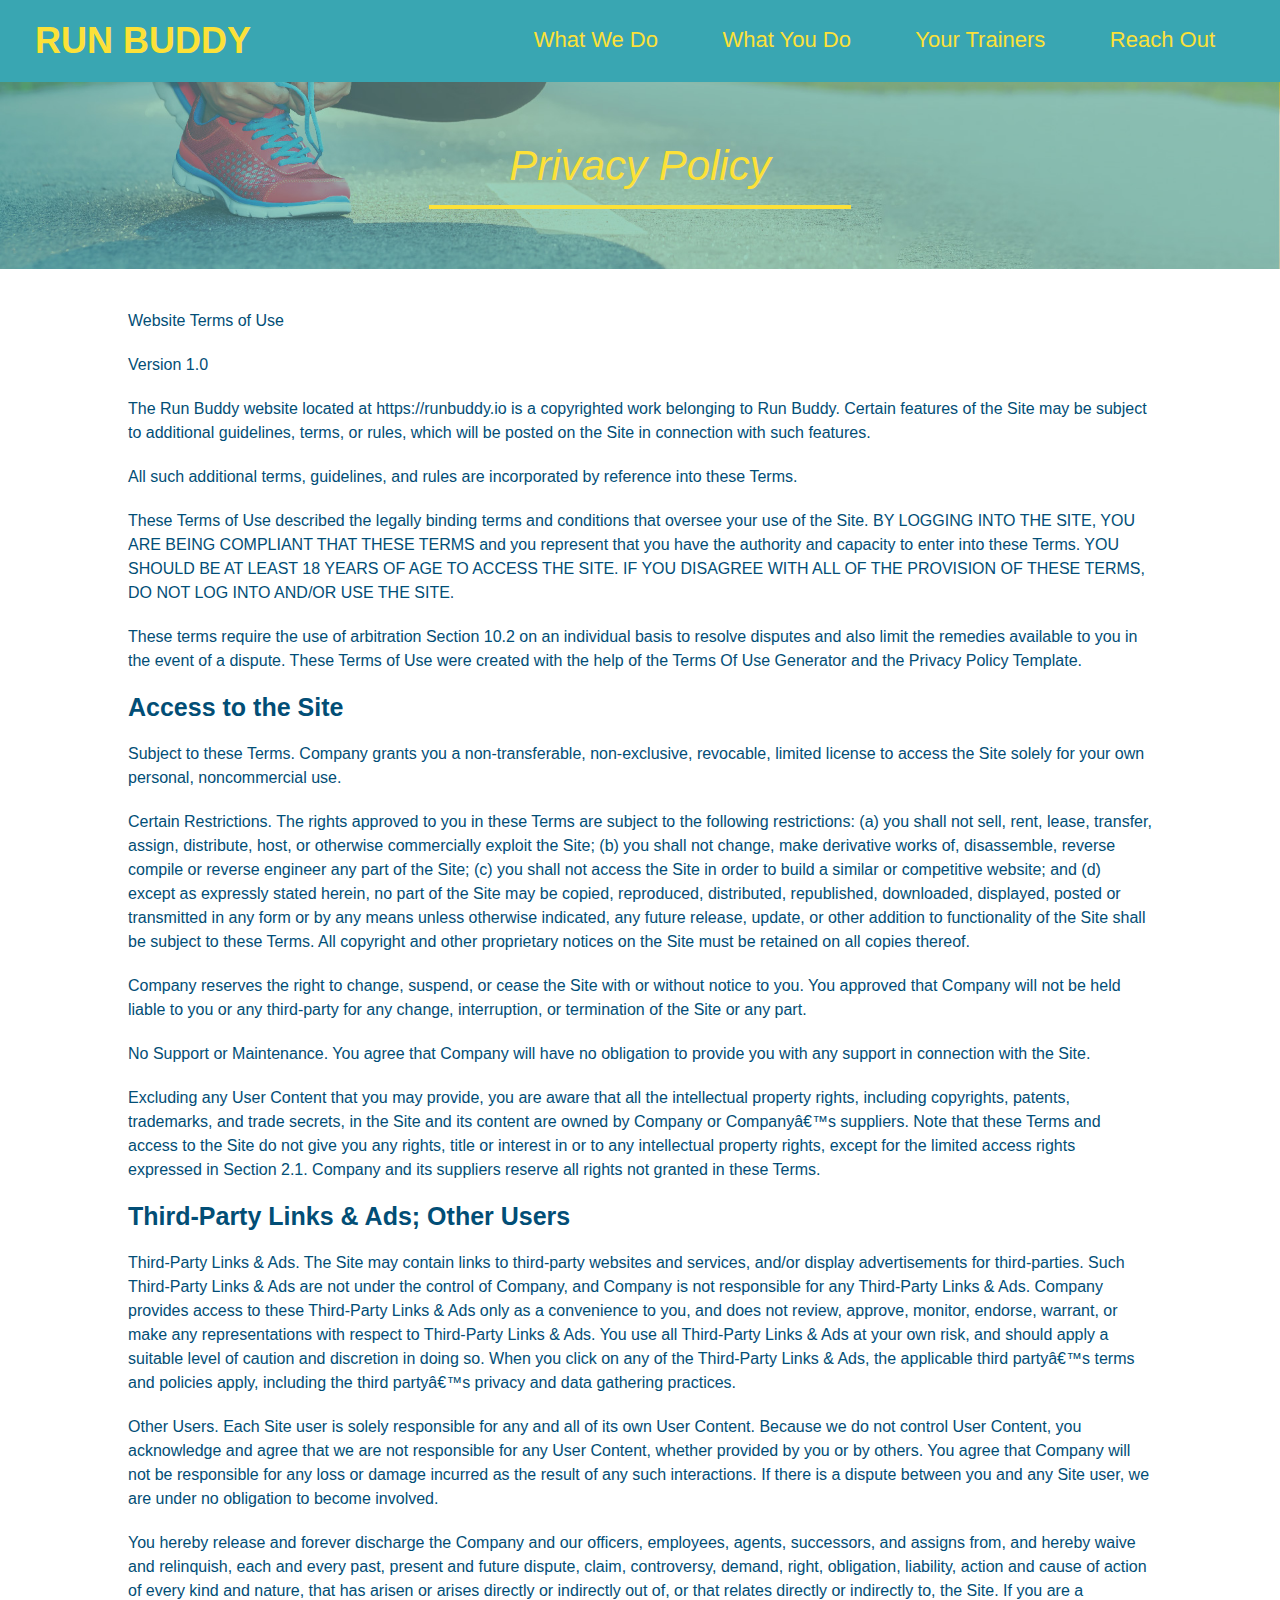
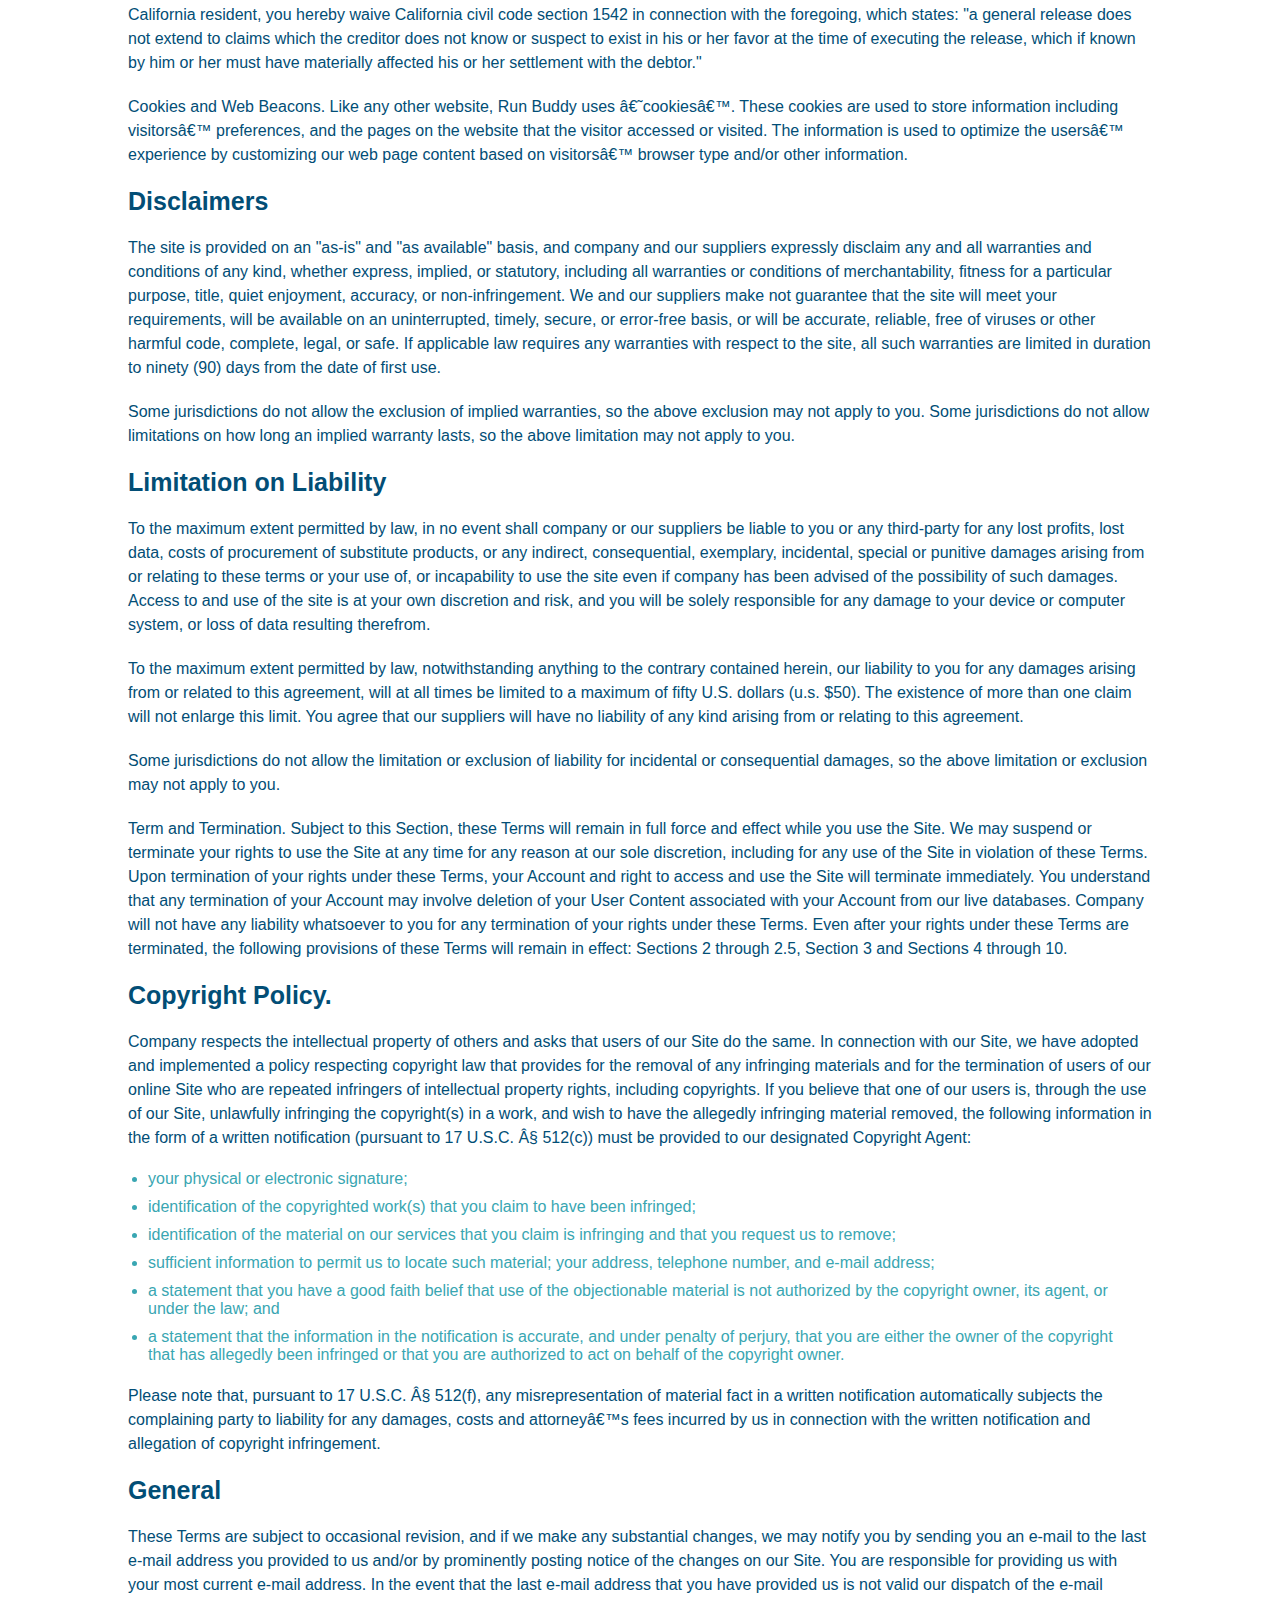
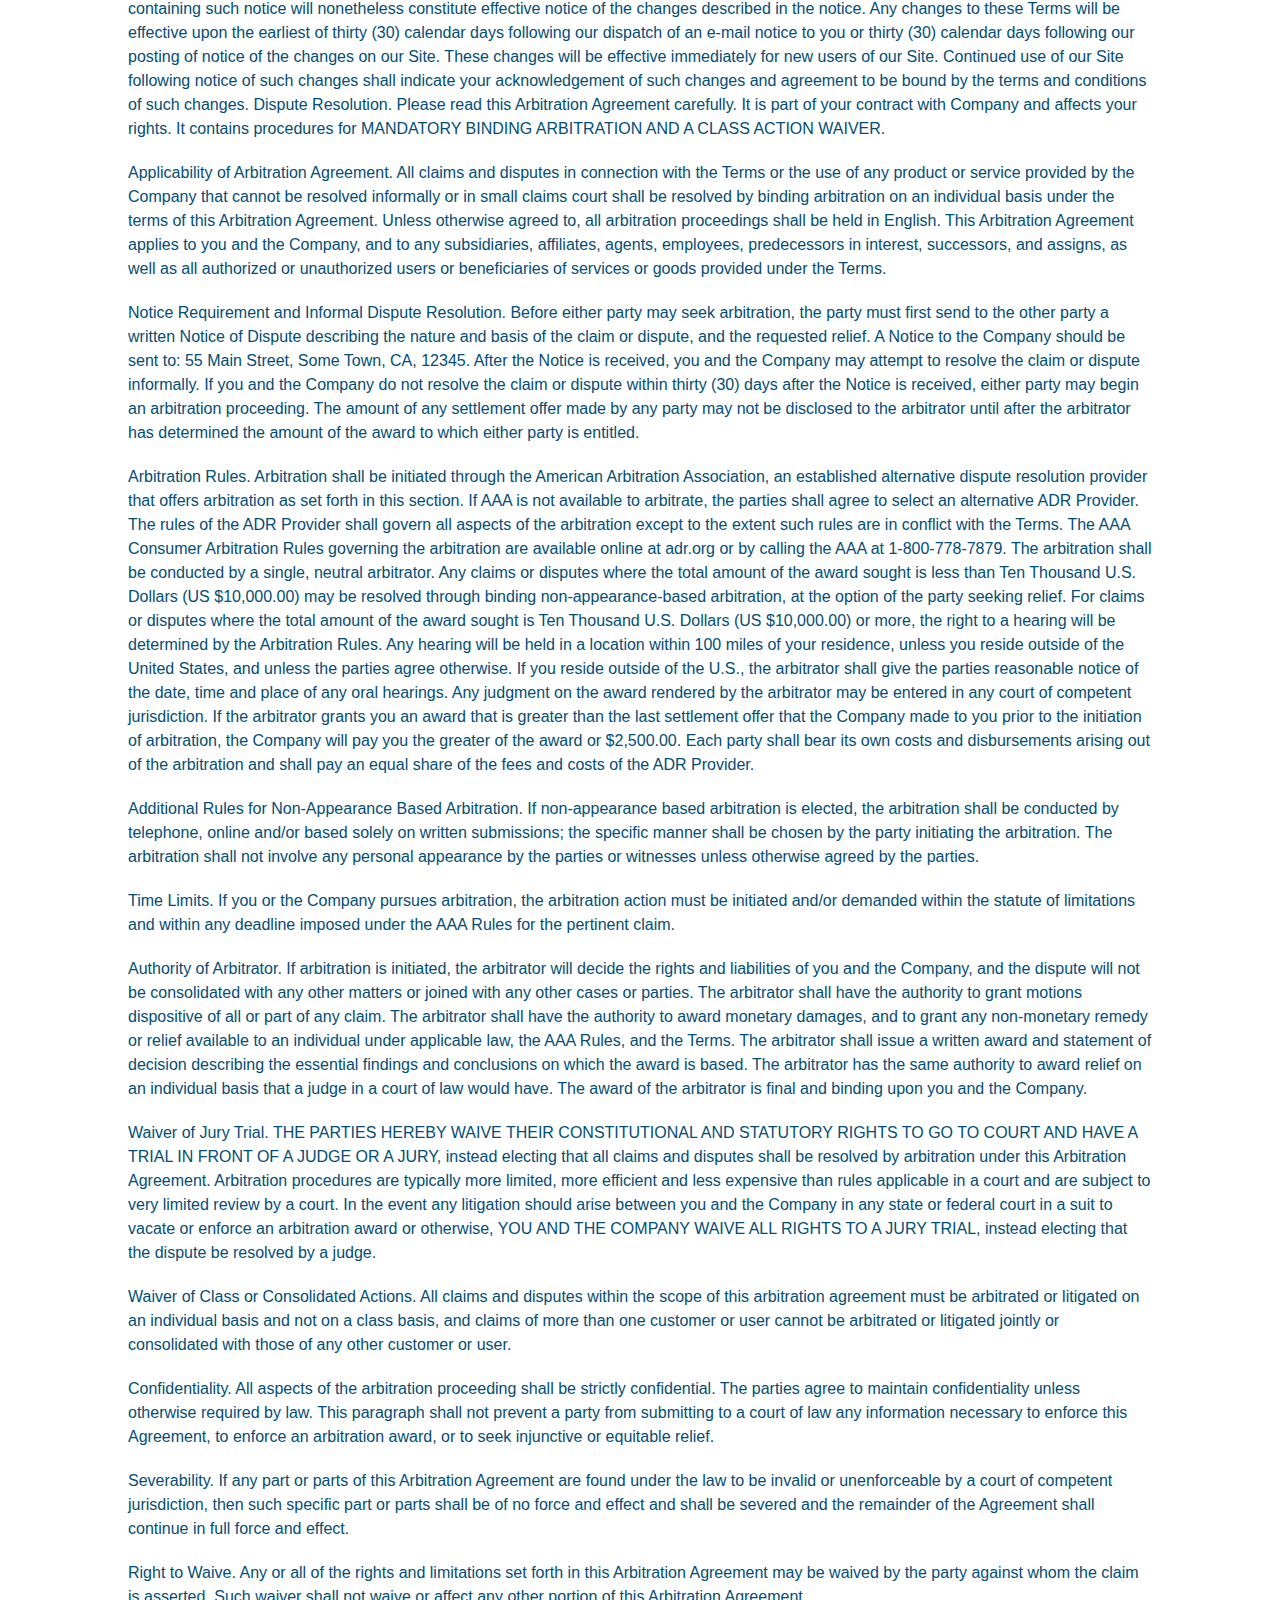
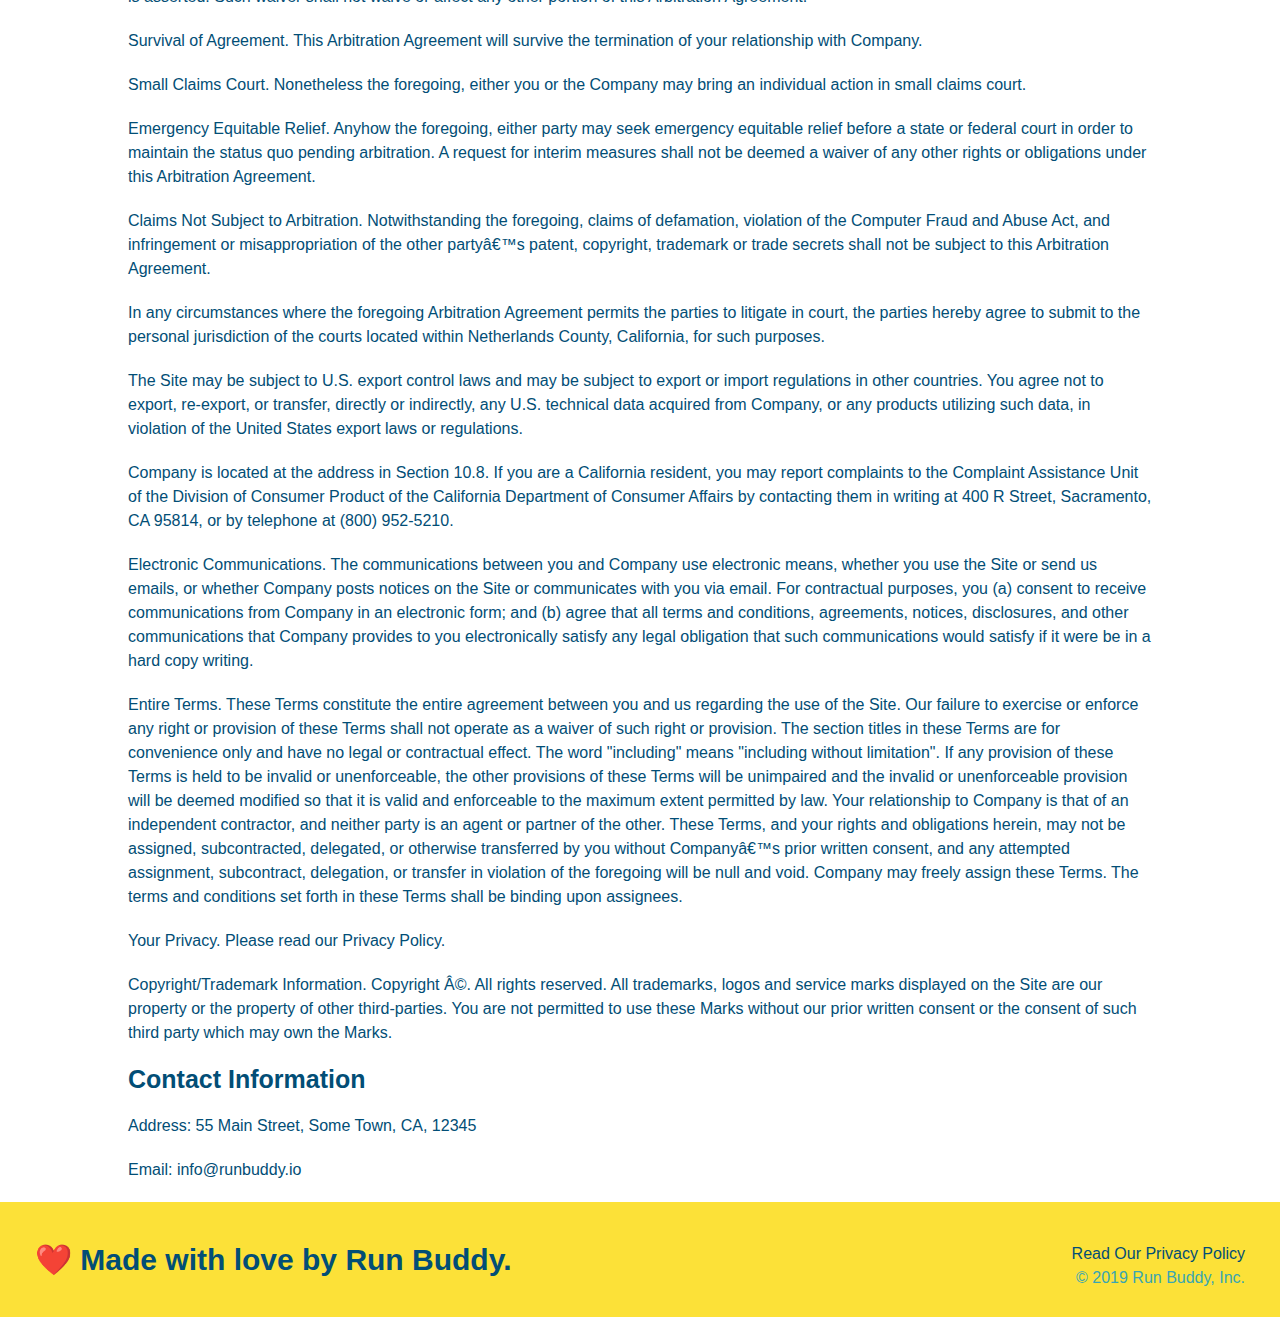
==== privacy-policy.html @ 86bf65b6 "privacy policy" ====
<!DOCTYPE html>
<html lang="en">
    <head>
        <meta charset="UTF-8" />
        <title>Privacy Policy - Run Buddy</title>
        <link rel="stylesheet" href="./assets/css/style.css" />
        <link rel="stylesheet" href="./assets/css/secondary-styles.css" />
    </head>
    <body>
        <header>
            <h1>
                <a href="/">RUN BUDDY</a>
            </h1>
            <!-- navigation -->
            <nav>
                <!-- Unordered list element -->
                <ul>
                    <!-- List item elemtent -->
                    <li>
                        <!-- Anchor element -->
                        <a href="./index.html#what-we-do">What We Do</a>
                    </li>
                    <li>
                        <a href="./index.html#what-you-do">What You Do</a>
                    </li>
                    <li>
                        <a href="./index.html#your-trainers">Your Trainers</a>
                    </li>   
                    <li>
                        <a href="./index.html#reach-out">Reach Out</a>
                    </li>
                </ul>
            </nav>
        </header>
        <section class="hero">
            <h2 class="page-title">
                Privacy Policy
            </h2>
        </section>
        <article class="secondary-content">
               
      <p>
        Website Terms of Use
      </p>

      <p>
        Version 1.0
      </p>

      <p>
        The Run Buddy website located at https://runbuddy.io is a copyrighted work belonging to Run Buddy. Certain
        features of the Site may be subject to additional guidelines, terms, or rules, which will be posted on the Site
        in connection with such features.
      </p>

      <p>
        All such additional terms, guidelines, and rules are incorporated by reference into these Terms.
      </p>

      <p>
        These Terms of Use described the legally binding terms and conditions that oversee your use of the Site. BY
        LOGGING INTO THE SITE, YOU ARE BEING COMPLIANT THAT THESE TERMS and you represent that you have the authority
        and capacity to enter into these Terms. YOU SHOULD BE AT LEAST 18 YEARS OF AGE TO ACCESS THE SITE. IF YOU
        DISAGREE WITH ALL OF THE PROVISION OF THESE TERMS, DO NOT LOG INTO AND/OR USE THE SITE.
      </p>

      <p>
        These terms require the use of arbitration Section 10.2 on an individual basis to resolve disputes and also
        limit the remedies available to you in the event of a dispute. These Terms of Use were created with the help of
        the Terms Of Use Generator and the Privacy Policy Template.
      </p>

      <h3>
        Access to the Site
      </h3>

      <p>
        Subject to these Terms. Company grants you a non-transferable, non-exclusive, revocable, limited license to
        access the Site solely for your own personal, noncommercial use.
      </p>

      <p>
        Certain Restrictions. The rights approved to you in these Terms are subject to the following restrictions: (a)
        you shall not sell, rent, lease, transfer, assign, distribute, host, or otherwise commercially exploit the Site;
        (b) you shall not change, make derivative works of, disassemble, reverse compile or reverse engineer any part of
        the Site; (c) you shall not access the Site in order to build a similar or competitive website; and (d) except
        as expressly stated herein, no part of the Site may be copied, reproduced, distributed, republished, downloaded,
        displayed, posted or transmitted in any form or by any means unless otherwise indicated, any future release,
        update, or other addition to functionality of the Site shall be subject to these Terms. All copyright and other
        proprietary notices on the Site must be retained on all copies thereof.
      </p>

      <p>
        Company reserves the right to change, suspend, or cease the Site with or without notice to you. You approved
        that Company will not be held liable to you or any third-party for any change, interruption, or termination of
        the Site or any part.
      </p>

      <p>
        No Support or Maintenance. You agree that Company will have no obligation to provide you with any support in
        connection with the Site.
      </p>

      <p>
        Excluding any User Content that you may provide, you are aware that all the intellectual property rights,
        including copyrights, patents, trademarks, and trade secrets, in the Site and its content are owned by Company
        or Companyâ€™s suppliers. Note that these Terms and access to the Site do not give you any rights, title or
        interest in or to any intellectual property rights, except for the limited access rights expressed in Section
        2.1. Company and its suppliers reserve all rights not granted in these Terms.
      </p>

      <h3>
        Third-Party Links & Ads; Other Users
      </h3>

      <p>
        Third-Party Links & Ads. The Site may contain links to third-party websites and services, and/or display
        advertisements for third-parties. Such Third-Party Links & Ads are not under the control of Company, and Company
        is not responsible for any Third-Party Links & Ads. Company provides access to these Third-Party Links & Ads
        only as a convenience to you, and does not review, approve, monitor, endorse, warrant, or make any
        representations with respect to Third-Party Links & Ads. You use all Third-Party Links & Ads at your own risk,
        and should apply a suitable level of caution and discretion in doing so. When you click on any of the
        Third-Party Links & Ads, the applicable third partyâ€™s terms and policies apply, including the third partyâ€™s
        privacy and data gathering practices.
      </p>

      <p>
        Other Users. Each Site user is solely responsible for any and all of its own User Content. Because we do not
        control User Content, you acknowledge and agree that we are not responsible for any User Content, whether
        provided by you or by others. You agree that Company will not be responsible for any loss or damage incurred as
        the result of any such interactions. If there is a dispute between you and any Site user, we are under no
        obligation to become involved.
      </p>

      <p>
        You hereby release and forever discharge the Company and our officers, employees, agents, successors, and
        assigns from, and hereby waive and relinquish, each and every past, present and future dispute, claim,
        controversy, demand, right, obligation, liability, action and cause of action of every kind and nature, that has
        arisen or arises directly or indirectly out of, or that relates directly or indirectly to, the Site. If you are
        a California resident, you hereby waive California civil code section 1542 in connection with the foregoing,
        which states: "a general release does not extend to claims which the creditor does not know or suspect to exist
        in his or her favor at the time of executing the release, which if known by him or her must have materially
        affected his or her settlement with the debtor."
      </p>

      <p>
        Cookies and Web Beacons. Like any other website, Run Buddy uses â€˜cookiesâ€™. These cookies are used to store
        information including visitorsâ€™ preferences, and the pages on the website that the visitor accessed or visited.
        The information is used to optimize the usersâ€™ experience by customizing our web page content based on visitorsâ€™
        browser type and/or other information.
      </p>

      <h3>
        Disclaimers
      </h3>

      <p>
        The site is provided on an "as-is" and "as available" basis, and company and our suppliers expressly disclaim
        any and all warranties and conditions of any kind, whether express, implied, or statutory, including all
        warranties or conditions of merchantability, fitness for a particular purpose, title, quiet enjoyment, accuracy,
        or non-infringement. We and our suppliers make not guarantee that the site will meet your requirements, will be
        available on an uninterrupted, timely, secure, or error-free basis, or will be accurate, reliable, free of
        viruses or other harmful code, complete, legal, or safe. If applicable law requires any warranties with respect
        to the site, all such warranties are limited in duration to ninety (90) days from the date of first use.
      </p>

      <p>
        Some jurisdictions do not allow the exclusion of implied warranties, so the above exclusion may not apply to
        you. Some jurisdictions do not allow limitations on how long an implied warranty lasts, so the above limitation
        may not apply to you.
      </p>

      <h3>
        Limitation on Liability
      </h3>

      <p>
        To the maximum extent permitted by law, in no event shall company or our suppliers be liable to you or any
        third-party for any lost profits, lost data, costs of procurement of substitute products, or any indirect,
        consequential, exemplary, incidental, special or punitive damages arising from or relating to these terms or
        your use of, or incapability to use the site even if company has been advised of the possibility of such
        damages. Access to and use of the site is at your own discretion and risk, and you will be solely responsible
        for any damage to your device or computer system, or loss of data resulting therefrom.
      </p>

      <p>
        To the maximum extent permitted by law, notwithstanding anything to the contrary contained herein, our liability
        to you for any damages arising from or related to this agreement, will at all times be limited to a maximum of
        fifty U.S. dollars (u.s. $50). The existence of more than one claim will not enlarge this limit. You agree that
        our suppliers will have no liability of any kind arising from or relating to this agreement.
      </p>

      <p>
        Some jurisdictions do not allow the limitation or exclusion of liability for incidental or consequential
        damages, so the above limitation or exclusion may not apply to you.
      </p>

      <p>
        Term and Termination. Subject to this Section, these Terms will remain in full force and effect while you use
        the Site. We may suspend or terminate your rights to use the Site at any time for any reason at our sole
        discretion, including for any use of the Site in violation of these Terms. Upon termination of your rights under
        these Terms, your Account and right to access and use the Site will terminate immediately. You understand that
        any termination of your Account may involve deletion of your User Content associated with your Account from our
        live databases. Company will not have any liability whatsoever to you for any termination of your rights under
        these Terms. Even after your rights under these Terms are terminated, the following provisions of these Terms
        will remain in effect: Sections 2 through 2.5, Section 3 and Sections 4 through 10.
      </p>

      <h3>
        Copyright Policy.
      </h3>

      <p>
        Company respects the intellectual property of others and asks that users of our Site do the same. In connection
        with our Site, we have adopted and implemented a policy respecting copyright law that provides for the removal
        of any infringing materials and for the termination of users of our online Site who are repeated infringers of
        intellectual property rights, including copyrights. If you believe that one of our users is, through the use of
        our Site, unlawfully infringing the copyright(s) in a work, and wish to have the allegedly infringing material
        removed, the following information in the form of a written notification (pursuant to 17 U.S.C. Â§ 512(c)) must
        be provided to our designated Copyright Agent:
      </p>

      <ul>
        <li>
          your physical or electronic signature;
        </li>
        <li>
          identification of the copyrighted work(s) that you claim to have been infringed;
        </li>
        <li>
          identification of the material on our services that you claim is infringing and that you request us to remove;
        </li>
        <li>
          sufficient information to permit us to locate such material; your address, telephone number, and e-mail
          address;
        </li>
        <li>
          a statement that you have a good faith belief that use of the objectionable material is not authorized by the
          copyright owner, its agent, or under the law; and
        </li>
        <li>
          a statement that the information in the notification is accurate, and under penalty of perjury, that you are
          either the owner of the copyright that has allegedly been infringed or that you are authorized to act on
          behalf of the copyright owner.
        </li>
      </ul>

      <p>
        Please note that, pursuant to 17 U.S.C. Â§ 512(f), any misrepresentation of material fact in a written
        notification automatically subjects the complaining party to liability for any damages, costs and attorneyâ€™s
        fees incurred by us in connection with the written notification and allegation of copyright infringement.
      </p>

      <h3>
        General
      </h3>

      <p>
        These Terms are subject to occasional revision, and if we make any substantial changes, we may notify you by
        sending you an e-mail to the last e-mail address you provided to us and/or by prominently posting notice of the
        changes on our Site. You are responsible for providing us with your most current e-mail address. In the event
        that the last e-mail address that you have provided us is not valid our dispatch of the e-mail containing such
        notice will nonetheless constitute effective notice of the changes described in the notice. Any changes to these
        Terms will be effective upon the earliest of thirty (30) calendar days following our dispatch of an e-mail
        notice to you or thirty (30) calendar days following our posting of notice of the changes on our Site. These
        changes will be effective immediately for new users of our Site. Continued use of our Site following notice of
        such changes shall indicate your acknowledgement of such changes and agreement to be bound by the terms and
        conditions of such changes. Dispute Resolution. Please read this Arbitration Agreement carefully. It is part of
        your contract with Company and affects your rights. It contains procedures for MANDATORY BINDING ARBITRATION AND
        A CLASS ACTION WAIVER.
      </p>

      <p>
        Applicability of Arbitration Agreement. All claims and disputes in connection with the Terms or the use of any
        product or service provided by the Company that cannot be resolved informally or in small claims court shall be
        resolved by binding arbitration on an individual basis under the terms of this Arbitration Agreement. Unless
        otherwise agreed to, all arbitration proceedings shall be held in English. This Arbitration Agreement applies to
        you and the Company, and to any subsidiaries, affiliates, agents, employees, predecessors in interest,
        successors, and assigns, as well as all authorized or unauthorized users or beneficiaries of services or goods
        provided under the Terms.
      </p>

      <p>
        Notice Requirement and Informal Dispute Resolution. Before either party may seek arbitration, the party must
        first send to the other party a written Notice of Dispute describing the nature and basis of the claim or
        dispute, and the requested relief. A Notice to the Company should be sent to: 55 Main Street, Some Town, CA,
        12345. After the Notice is received, you and the Company may attempt to resolve the claim or dispute informally.
        If you and the Company do not resolve the claim or dispute within thirty (30) days after the Notice is received,
        either party may begin an arbitration proceeding. The amount of any settlement offer made by any party may not
        be disclosed to the arbitrator until after the arbitrator has determined the amount of the award to which either
        party is entitled.
      </p>

      <p>
        Arbitration Rules. Arbitration shall be initiated through the American Arbitration Association, an established
        alternative dispute resolution provider that offers arbitration as set forth in this section. If AAA is not
        available to arbitrate, the parties shall agree to select an alternative ADR Provider. The rules of the ADR
        Provider shall govern all aspects of the arbitration except to the extent such rules are in conflict with the
        Terms. The AAA Consumer Arbitration Rules governing the arbitration are available online at adr.org or by
        calling the AAA at 1-800-778-7879. The arbitration shall be conducted by a single, neutral arbitrator. Any
        claims or disputes where the total amount of the award sought is less than Ten Thousand U.S. Dollars (US
        $10,000.00) may be resolved through binding non-appearance-based arbitration, at the option of the party seeking
        relief. For claims or disputes where the total amount of the award sought is Ten Thousand U.S. Dollars (US
        $10,000.00) or more, the right to a hearing will be determined by the Arbitration Rules. Any hearing will be
        held in a location within 100 miles of your residence, unless you reside outside of the United States, and
        unless the parties agree otherwise. If you reside outside of the U.S., the arbitrator shall give the parties
        reasonable notice of the date, time and place of any oral hearings. Any judgment on the award rendered by the
        arbitrator may be entered in any court of competent jurisdiction. If the arbitrator grants you an award that is
        greater than the last settlement offer that the Company made to you prior to the initiation of arbitration, the
        Company will pay you the greater of the award or $2,500.00. Each party shall bear its own costs and
        disbursements arising out of the arbitration and shall pay an equal share of the fees and costs of the ADR
        Provider.
      </p>

      <p>
        Additional Rules for Non-Appearance Based Arbitration. If non-appearance based arbitration is elected, the
        arbitration shall be conducted by telephone, online and/or based solely on written submissions; the specific
        manner shall be chosen by the party initiating the arbitration. The arbitration shall not involve any personal
        appearance by the parties or witnesses unless otherwise agreed by the parties.
      </p>

      <p>
        Time Limits. If you or the Company pursues arbitration, the arbitration action must be initiated and/or demanded
        within the statute of limitations and within any deadline imposed under the AAA Rules for the pertinent claim.
      </p>

      <p>
        Authority of Arbitrator. If arbitration is initiated, the arbitrator will decide the rights and liabilities of
        you and the Company, and the dispute will not be consolidated with any other matters or joined with any other
        cases or parties. The arbitrator shall have the authority to grant motions dispositive of all or part of any
        claim. The arbitrator shall have the authority to award monetary damages, and to grant any non-monetary remedy
        or relief available to an individual under applicable law, the AAA Rules, and the Terms. The arbitrator shall
        issue a written award and statement of decision describing the essential findings and conclusions on which the
        award is based. The arbitrator has the same authority to award relief on an individual basis that a judge in a
        court of law would have. The award of the arbitrator is final and binding upon you and the Company.
      </p>

      <p>
        Waiver of Jury Trial. THE PARTIES HEREBY WAIVE THEIR CONSTITUTIONAL AND STATUTORY RIGHTS TO GO TO COURT AND HAVE
        A TRIAL IN FRONT OF A JUDGE OR A JURY, instead electing that all claims and disputes shall be resolved by
        arbitration under this Arbitration Agreement. Arbitration procedures are typically more limited, more efficient
        and less expensive than rules applicable in a court and are subject to very limited review by a court. In the
        event any litigation should arise between you and the Company in any state or federal court in a suit to vacate
        or enforce an arbitration award or otherwise, YOU AND THE COMPANY WAIVE ALL RIGHTS TO A JURY TRIAL, instead
        electing that the dispute be resolved by a judge.
      </p>

      <p>
        Waiver of Class or Consolidated Actions. All claims and disputes within the scope of this arbitration agreement
        must be arbitrated or litigated on an individual basis and not on a class basis, and claims of more than one
        customer or user cannot be arbitrated or litigated jointly or consolidated with those of any other customer or
        user.
      </p>

      <p>
        Confidentiality. All aspects of the arbitration proceeding shall be strictly confidential. The parties agree to
        maintain confidentiality unless otherwise required by law. This paragraph shall not prevent a party from
        submitting to a court of law any information necessary to enforce this Agreement, to enforce an arbitration
        award, or to seek injunctive or equitable relief.
      </p>

      <p>
        Severability. If any part or parts of this Arbitration Agreement are found under the law to be invalid or
        unenforceable by a court of competent jurisdiction, then such specific part or parts shall be of no force and
        effect and shall be severed and the remainder of the Agreement shall continue in full force and effect.
      </p>

      <p>
        Right to Waive. Any or all of the rights and limitations set forth in this Arbitration Agreement may be waived
        by the party against whom the claim is asserted. Such waiver shall not waive or affect any other portion of this
        Arbitration Agreement.
      </p>

      <p>
        Survival of Agreement. This Arbitration Agreement will survive the termination of your relationship with
        Company.
      </p>

      <p>
        Small Claims Court. Nonetheless the foregoing, either you or the Company may bring an individual action in small
        claims court.
      </p>

      <p>
        Emergency Equitable Relief. Anyhow the foregoing, either party may seek emergency equitable relief before a
        state or federal court in order to maintain the status quo pending arbitration. A request for interim measures
        shall not be deemed a waiver of any other rights or obligations under this Arbitration Agreement.
      </p>

      <p>
        Claims Not Subject to Arbitration. Notwithstanding the foregoing, claims of defamation, violation of the
        Computer Fraud and Abuse Act, and infringement or misappropriation of the other partyâ€™s patent, copyright,
        trademark or trade secrets shall not be subject to this Arbitration Agreement.
      </p>

      <p>
        In any circumstances where the foregoing Arbitration Agreement permits the parties to litigate in court, the
        parties hereby agree to submit to the personal jurisdiction of the courts located within Netherlands County,
        California, for such purposes.
      </p>

      <p>
        The Site may be subject to U.S. export control laws and may be subject to export or import regulations in other
        countries. You agree not to export, re-export, or transfer, directly or indirectly, any U.S. technical data
        acquired from Company, or any products utilizing such data, in violation of the United States export laws or
        regulations.
      </p>

      <p>
        Company is located at the address in Section 10.8. If you are a California resident, you may report complaints
        to the Complaint Assistance Unit of the Division of Consumer Product of the California Department of Consumer
        Affairs by contacting them in writing at 400 R Street, Sacramento, CA 95814, or by telephone at (800) 952-5210.
      </p>

      <p>
        Electronic Communications. The communications between you and Company use electronic means, whether you use the
        Site or send us emails, or whether Company posts notices on the Site or communicates with you via email. For
        contractual purposes, you (a) consent to receive communications from Company in an electronic form; and (b)
        agree that all terms and conditions, agreements, notices, disclosures, and other communications that Company
        provides to you electronically satisfy any legal obligation that such communications would satisfy if it were be
        in a hard copy writing.
      </p>

      <p>
        Entire Terms. These Terms constitute the entire agreement between you and us regarding the use of the Site. Our
        failure to exercise or enforce any right or provision of these Terms shall not operate as a waiver of such right
        or provision. The section titles in these Terms are for convenience only and have no legal or contractual
        effect. The word "including" means "including without limitation". If any provision of these Terms is held to be
        invalid or unenforceable, the other provisions of these Terms will be unimpaired and the invalid or
        unenforceable provision will be deemed modified so that it is valid and enforceable to the maximum extent
        permitted by law. Your relationship to Company is that of an independent contractor, and neither party is an
        agent or partner of the other. These Terms, and your rights and obligations herein, may not be assigned,
        subcontracted, delegated, or otherwise transferred by you without Companyâ€™s prior written consent, and any
        attempted assignment, subcontract, delegation, or transfer in violation of the foregoing will be null and void.
        Company may freely assign these Terms. The terms and conditions set forth in these Terms shall be binding upon
        assignees.
      </p>

      <p>
        Your Privacy. Please read our Privacy Policy.
      </p>

      <p>
        Copyright/Trademark Information. Copyright Â©. All rights reserved. All trademarks, logos and service marks
        displayed on the Site are our property or the property of other third-parties. You are not permitted to use
        these Marks without our prior written consent or the consent of such third party which may own the Marks.
      </p>

      <h3>
        Contact Information
      </h3>

      <p>
        Address: 55 Main Street, Some Town, CA, 12345
      </p>

      <p>
        Email: info@runbuddy.io
      </p>
 
        </article>
            <!--footer-->
        <footer>
            <h2> ❤️ Made with love by Run Buddy.</h2>
            <div>
                <a>Read Our Privacy Policy</a><br />
                &copy; 2019 Run Buddy, Inc.
            </div>
        </footer>
    </body>
</html>
---- assets/css/style.css ----
* {
    margin: 0;
    padding: 0;
    box-sizing: border-box;
}

body {
    font-family: Helvetica, Arial, sans-serif;
    color: #39a6b2;
}

header {
    padding: 20px 35px;
    background-color: #39a6b2;
}

header h1 {
    font-weight: bold;
    font-size: 36px;
    color: #fce138;
    margin: 0;
    display: inline;
}

header a {
    text-decoration: none;
    color: #fce138;
}

header nav {
    float: right;
    margin: 7px 0;
}

header nav ul li { 
    display: inline;
}

header nav ul li a {
    margin: 0 30px;
    font-weight: lighter;
    font-size: 22px;
}

footer {
    background: #fce138;
    width: 100%;
    padding: 40px 35px;
}

footer h2 {
    display: inline;
    color: #024e76;
    font-size: 30px;
    margin: 0;
}

footer div {
    float: right;
    line-height: 1.5;
    text-align: right;
}

footer a {
    color: #024e76;
}

section {
    padding: 60px;   
}

.hero {
    background-image: url("../images/hero-bg.jpg");
    height: 600px;
    background-size: cover;
    background-position: center;
    position: relative;
}

.hero-form {
    background-color: #fce138;
    padding: 20px;
    width: 500px;
    color: #024e76;
    border: solid 3px #024e76;
    position: absolute;
    bottom: 120px;
    right: 140px;
}

section div h3 {
    font-size: 25px;
    margin: 0;
}

.hero-form p {
    margin: 5px 0 15px 0;
}

.form-input {
    border: 1px solid #024e76;
    display: block;
    padding: 7px 15px;
    font-size: 16px;
    color: #024e76;
    width:100%;
    margin-bottom: 15px;
}

.hero-form label {
    margin: 0 5px;

}

.hero-form button {
    color: #fce138;
    background-color: #024e76;
    padding: 10px 20px;
    border: none;
    font-size: 16px;
}

.intro {
    text-align: center;
}

.section-title {
    font-size: 55px;
    color:#024e76;
    margin-bottom: 35px;
    padding: 0 100px 20px 100px;
    border-bottom: 3px solid;
    display: inline-block;
}

.primary-border {
    border-color: #fce138;
}

.secondary-border {
    border-color: #39a6b2;
}

.intro p {
    line-height: 1.7;
    color: #39a6b2;
    width: 80%;
    font-size: 20px;
    margin: 0 auto;
}

.steps {
    text-align: center;
    background: #fce138;
}

.steps div {
    margin-bottom: 80px;
}

.steps img {
    width: 15%;
    margin: 10px 0;
}

.steps h3 {
    color: #024e76;
    font-size: 46px;
    margin-top: 10px;
}

.steps p {
    color: #39a6b2;
    font-size: 23px;
}

.steps span {
    font-size: 38px;
}

.trainers {
    text-align: center;
}

.trainer {
    width: 900px;
    margin: 0 auto 30px auto;
    background: #024e76;
    color: #fce138;
    overflow: auto;
}

.trainer img {
    width: 35%;
    float: left;
}

.trainer-bio {
    padding: 35px;
    float: left;
    width: 65%;
}

.text-left {
    text-align: left;
}

.text-right {
    text-align: right;
}

.trainer-bio h3 {
    font-size: 32px;
    margin-bottom: 8px;
}

.trainer-bio h4 {
    font-weight: lighter;
    font-size: 26px;
    margin-bottom: 25px;
}

.trainer-bio p {
    font-size: 17px;
    line-height: 1.3;
}

.contact {
    background: #024e76;
    text-align: center;
    overflow: auto;
}

.contact h2 {
    color: #fce138;    
}

.contact-info iframe {
    width: 400px;
    height: 400px;
}

.contact-info div {
    width: 410px;
    display: inline-block;
    vertical-align: top;
    text-align: left;
    margin: 30px 0 0 60px;
    color: white;
}

.contact-info h3 {
    color: #fce138;
    font-size: 32px;
}

.contact-info p, .contact-info address {
    margin: 20px 0;
    line-height: 1.5;
}

.contact-info a {
    color: #fce138;
}
---- assets/css/secondary-styles.css ----
.hero {
    background-position: bottom;
    height: auto;
    text-align: center;
    margin-bottom: 40px;
}

.page-title {
    color: #fce138;
    display: inline-block;
    border-bottom: 4px solid #fce138;
    padding: 0 80px 15px 80px;
    font-weight: normal;
    font-size: 42px;
    font-style: italic;
}

.secondary-content {
    width: 80%;
    margin: auto;
    color: #024e76;
}

.secondary-content h3 {
    font-size: 25px;
    margin: 20px 0;
}

.secondary-content p {
    font-size: 16px;
    line-height: 1.5;
    margin: 20px 0;
}

.secondary-content ul {
    margin: 15px 20px;
}

.secondary-content li {
    color: #39a6b2;
    margin: 10px 0;
}
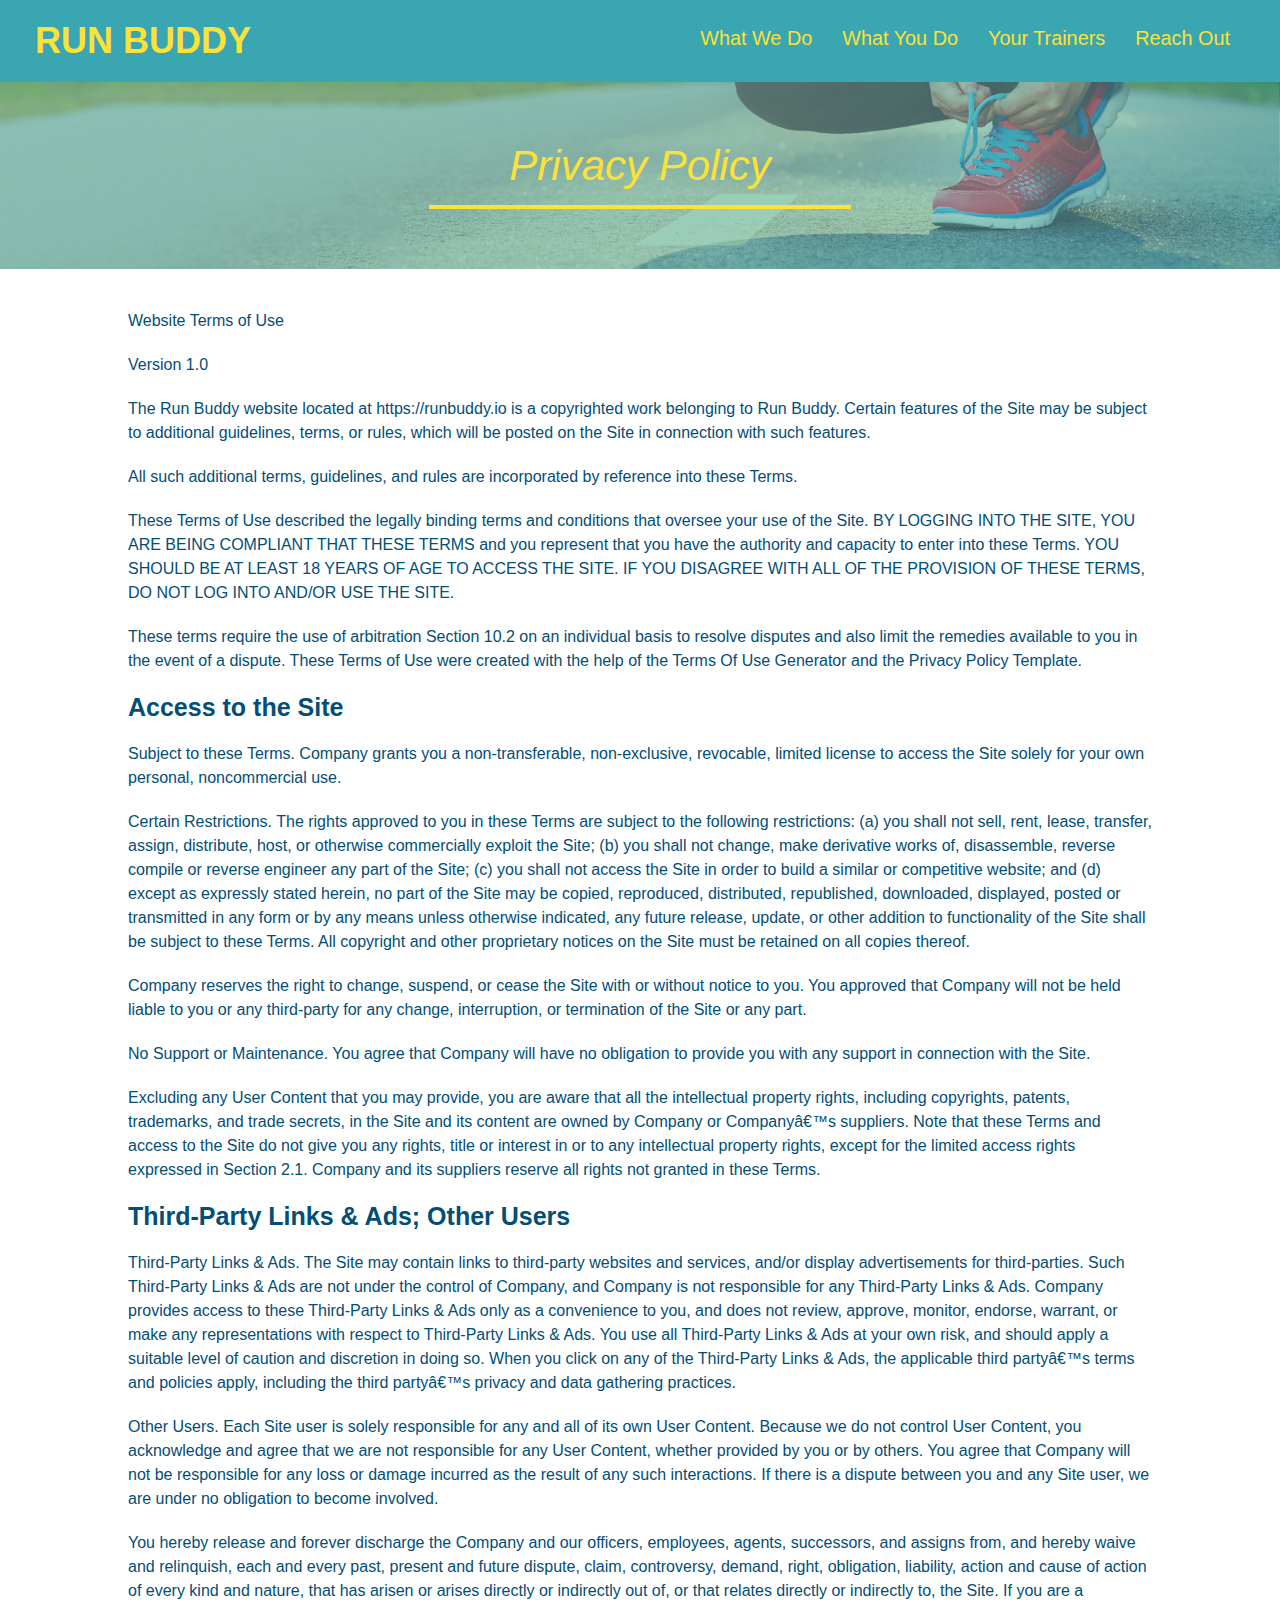
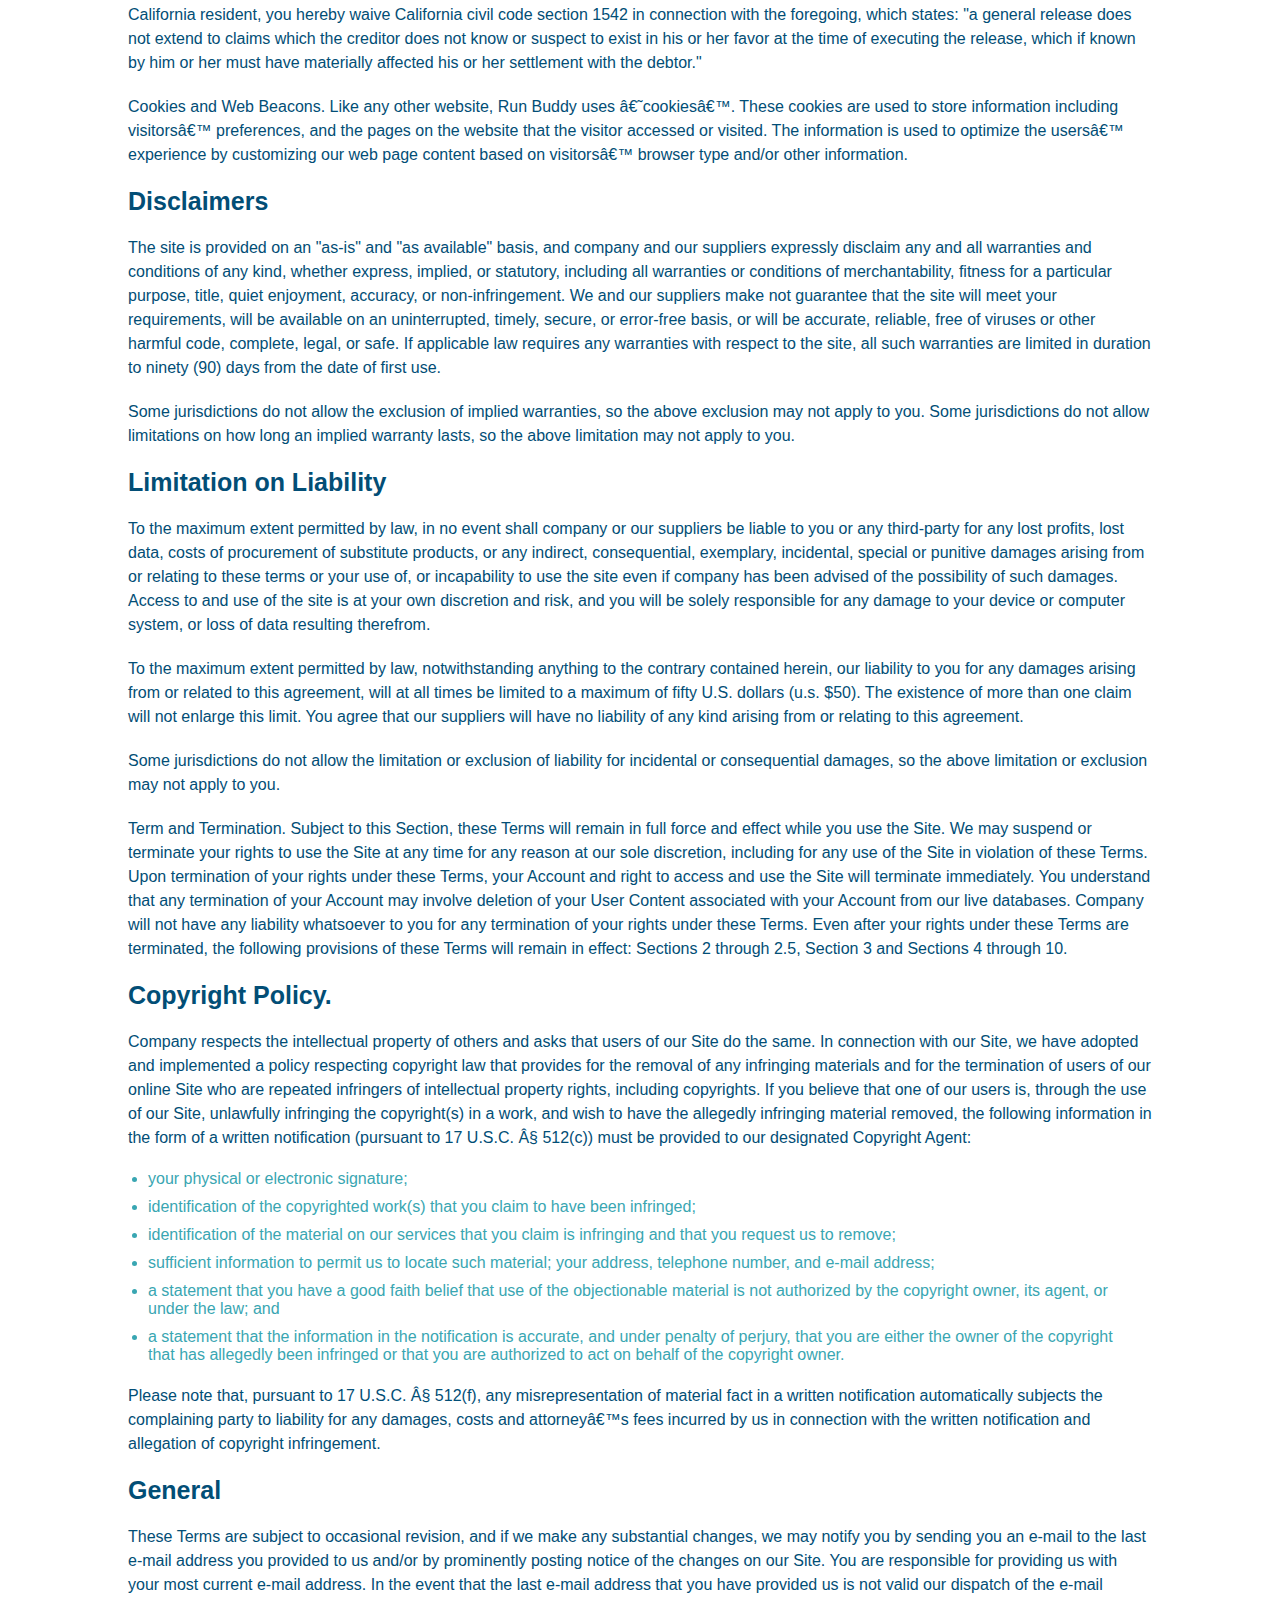
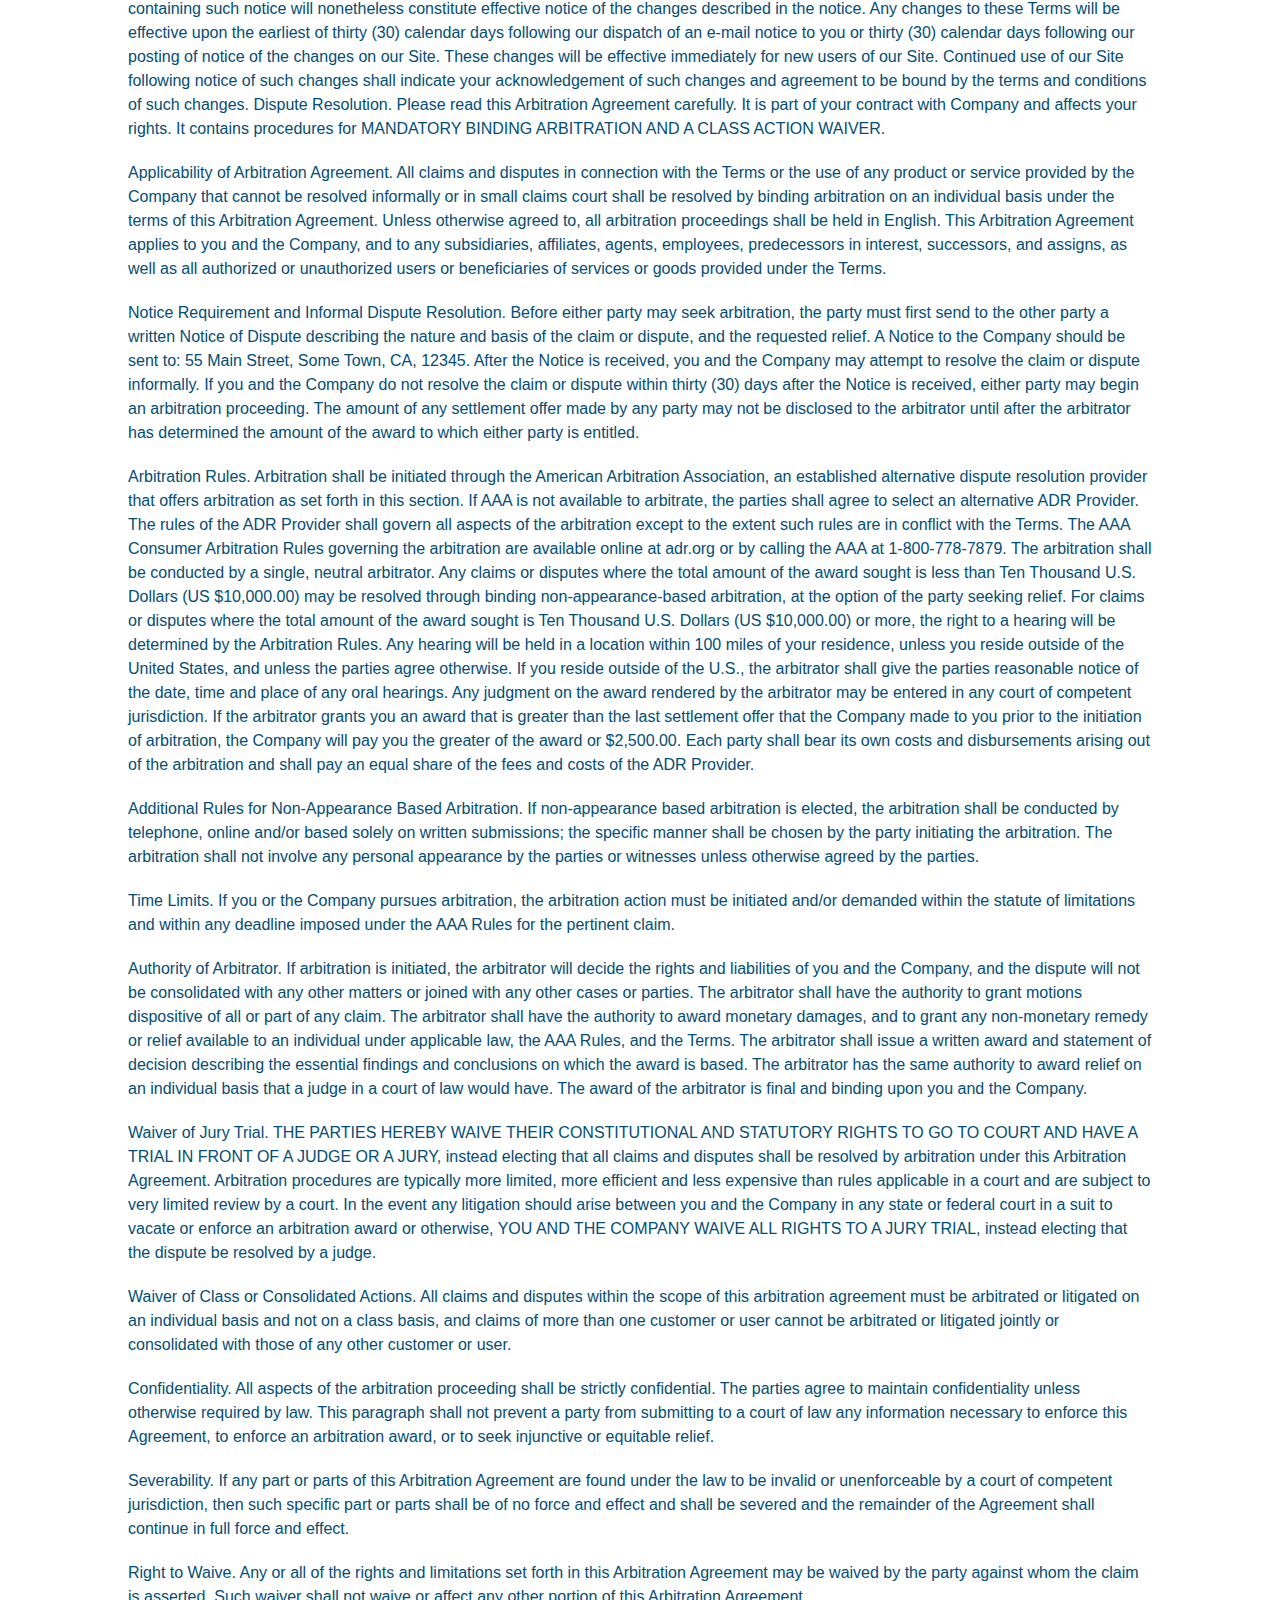
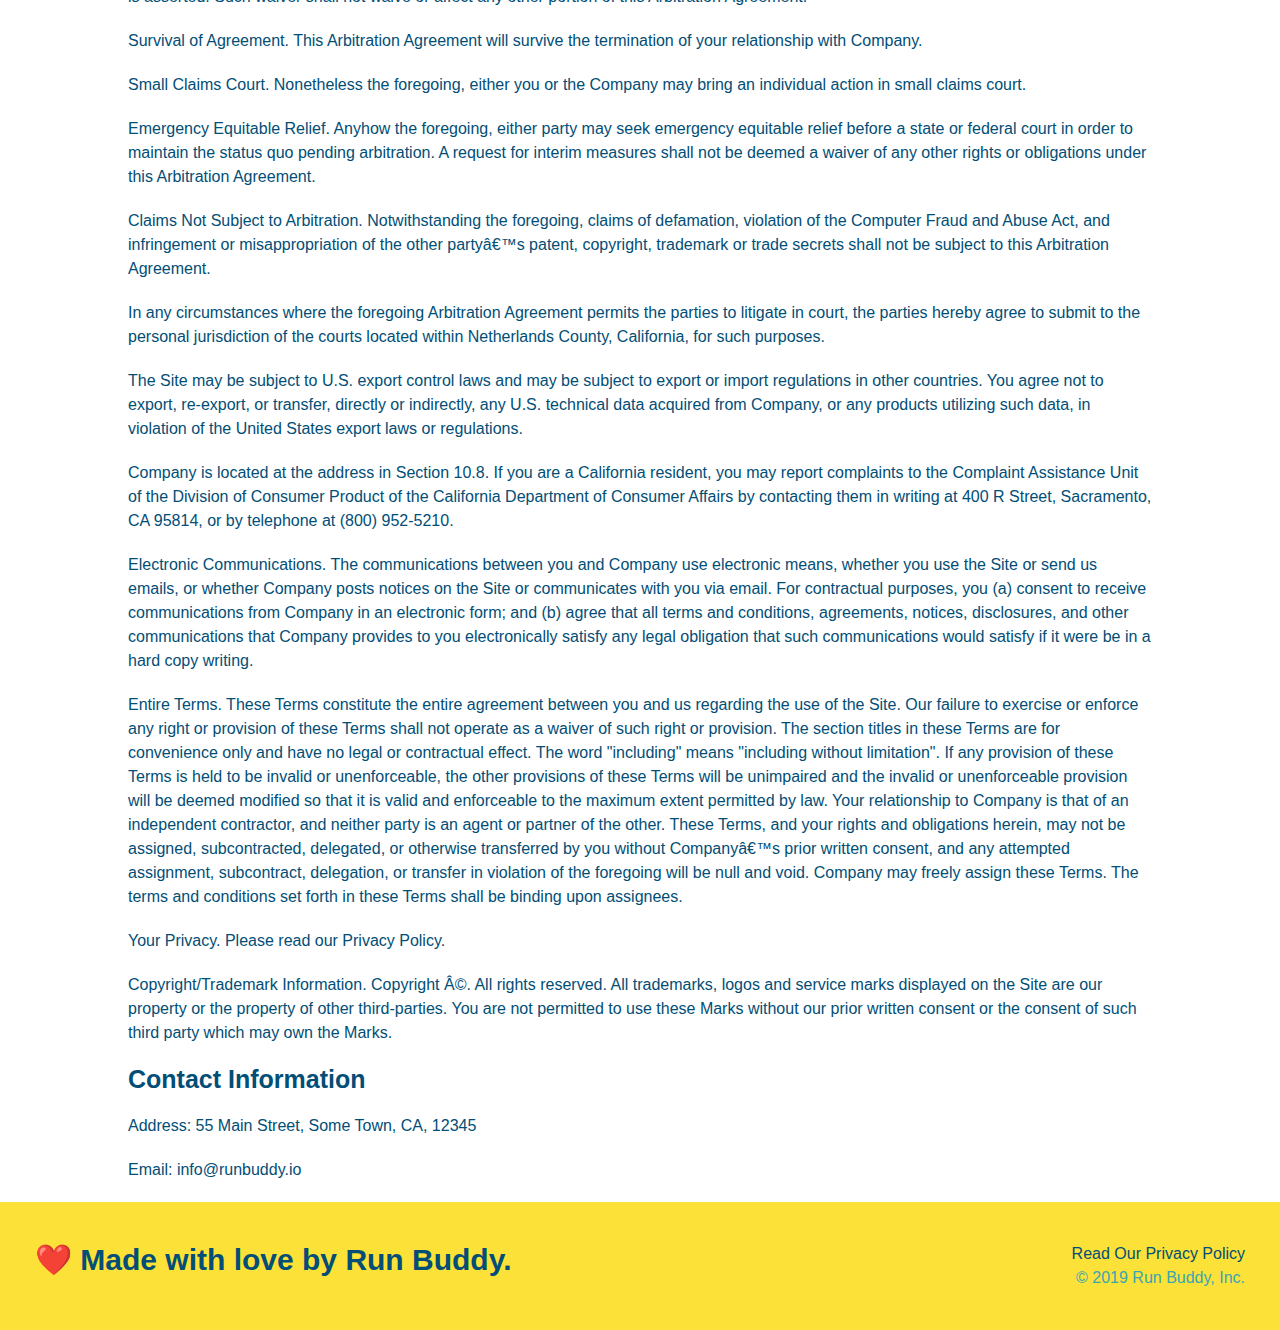
==== commit a521e0b1: "add media queries to css" ====
--- a/privacy-policy.html
+++ b/privacy-policy.html
@@ -5,6 +5,7 @@
         <title>Privacy Policy - Run Buddy</title>
         <link rel="stylesheet" href="./assets/css/style.css" />
         <link rel="stylesheet" href="./assets/css/secondary-styles.css" />
+        <meta name="viewport" content="width=device-width, initial-scale=1.0">
     </head>
     <body>
         <header>
--- a/assets/css/style.css
+++ b/assets/css/style.css
@@ -12,6 +12,9 @@
 header {
     padding: 20px 35px;
     background-color: #39a6b2;
+    display: flex;
+    justify-content: space-between;
+    flex-wrap: wrap;
 }
 
 header h1 {
@@ -19,7 +22,6 @@
     font-size: 36px;
     color: #fce138;
     margin: 0;
-    display: inline;
 }
 
 header a {
@@ -28,35 +30,40 @@
 }
 
 header nav {
-    float: right;
     margin: 7px 0;
 }
 
-header nav ul li { 
-    display: inline;
-}
+header nav ul {
+    display: flex;
+    flex-wrap: wrap;
+    justify-content: space-between;
+    align-items: center;
+    list-style: none;
+}
+
 
 header nav ul li a {
-    margin: 0 30px;
+    padding: 10px 15px;
     font-weight: lighter;
-    font-size: 22px;
+    font-size: 1.55vw;
 }
 
 footer {
     background: #fce138;
     width: 100%;
     padding: 40px 35px;
+    display: flex;
+    justify-content: space-between;
+    flex-wrap: wrap;
 }
 
 footer h2 {
-    display: inline;
     color: #024e76;
     font-size: 30px;
     margin: 0;
 }
 
 footer div {
-    float: right;
     line-height: 1.5;
     text-align: right;
 }
@@ -71,21 +78,36 @@
 
 .hero {
     background-image: url("../images/hero-bg.jpg");
-    height: 600px;
     background-size: cover;
     background-position: center;
-    position: relative;
+    display: flex;
+    justify-content: center;
+    flex-wrap: wrap;
+    align-items: flex-start;
+}
+
+.hero-cta {
+    width: 35%;
+    text-align: right;
+    margin: 3.5%;
+    color: #fff;
+    font-size: 18px;
+    line-height: 1.2;
+}
+
+.hero-cta h2 {
+    color: #fce138;
+    font-size: 55px;
+    font-style: italic;
 }
 
 .hero-form {
     background-color: #fce138;
     padding: 20px;
-    width: 500px;
     color: #024e76;
     border: solid 3px #024e76;
-    position: absolute;
-    bottom: 120px;
-    right: 140px;
+    width: 40%;
+    margin: 35.%;
 }
 
 section div h3 {
@@ -120,17 +142,14 @@
     font-size: 16px;
 }
 
-.intro {
+.section-title {
+    font-size: 48px;
+    color:#024e76;
+    border-bottom: 3px solid;
+    padding-bottom: 20px;
     text-align: center;
-}
-
-.section-title {
-    font-size: 55px;
-    color:#024e76;
-    margin-bottom: 35px;
-    padding: 0 100px 20px 100px;
-    border-bottom: 3px solid;
-    display: inline-block;
+    margin: 0 auto 35px auto;
+    width: 50%;
 }
 
 .primary-border {
@@ -147,58 +166,83 @@
     width: 80%;
     font-size: 20px;
     margin: 0 auto;
+    text-align: center;
 }
 
 .steps {
-    text-align: center;
     background: #fce138;
 }
 
-.steps div {
-    margin-bottom: 80px;
-}
-
-.steps img {
-    width: 15%;
-    margin: 10px 0;
-}
-
-.steps h3 {
+.step {
+    margin: 50px auto;
+    padding-bottom: 50px;
+    width: 80%;
+    border-bottom: 1px solid #39a6b2;
+    display: flex;
+    flex-wrap: wrap;
+    align-items: center;
+    justify-content: space-between;
+}
+
+.step-info {
+    flex: 2 70%;
+    display: flex;
+    flex-wrap: wrap;
+    align-items: center;
+}
+
+.step-img {
+    flex: 1 12%;
+    margin-right: 20px;
+}
+
+.step-img img {
+    max-width: 100%;
+}
+
+.step h3 {
     color: #024e76;
     font-size: 46px;
-    margin-top: 10px;
-}
-
-.steps p {
+    flex: 1 30%;
+}
+
+.step-text {
+    flex: 12;
+}
+
+.step-text h4 {
+    font-size: 26px;
+    line-height: 1.5;
+    color: #024e76;
+}
+
+.step-text p {
     color: #39a6b2;
-    font-size: 23px;
-}
-
-.steps span {
-    font-size: 38px;
+    font-size: px;
 }
 
 .trainers {
-    text-align: center;
+    width: 100%;
+    margin: 0 auto;
+    display: flex;
+    flex-wrap: wrap;
+    justify-content: space-around;
 }
 
 .trainer {
-    width: 900px;
-    margin: 0 auto 30px auto;
+    margin: 20px;
     background: #024e76;
     color: #fce138;
-    overflow: auto;
+    flex: 1;
 }
 
 .trainer img {
-    width: 35%;
-    float: left;
+    width: 100%;
 }
 
 .trainer-bio {
-    padding: 35px;
-    float: left;
-    width: 65%;
+    padding: 25px;
+    line-height: 1.3;
 }
 
 .text-left {
@@ -210,24 +254,21 @@
 }
 
 .trainer-bio h3 {
-    font-size: 32px;
-    margin-bottom: 8px;
+    font-size: 28px;
 }
 
 .trainer-bio h4 {
     font-weight: lighter;
-    font-size: 26px;
-    margin-bottom: 25px;
+    font-size: 22px;
 }
 
 .trainer-bio p {
     font-size: 17px;
-    line-height: 1.3;
+
 }
 
 .contact {
     background: #024e76;
-    text-align: center;
     overflow: auto;
 }
 
@@ -235,17 +276,22 @@
     color: #fce138;    
 }
 
+.contact-info {
+    display: flex;
+    justify-content: space-between;
+    flex-wrap: wrap;
+}
+
+.contact-info > * {
+    flex: 1;
+    margin: 15px;
+}
+
 .contact-info iframe {
-    width: 400px;
     height: 400px;
 }
 
 .contact-info div {
-    width: 410px;
-    display: inline-block;
-    vertical-align: top;
-    text-align: left;
-    margin: 30px 0 0 60px;
     color: white;
 }
 
@@ -257,8 +303,50 @@
 .contact-info p, .contact-info address {
     margin: 20px 0;
     line-height: 1.5;
+    font-size: 16px;
+}
+
+.contact-form input, .contact-form textarea {
+    border: 1px solid #024e76;
+    display: block;
+    padding: 7px 15px;
+    font-size: 16px;
+    color: #024e76;
+    width: 100%;
+    margin-bottom: 15px;
+    margin-top: 5px;
+}
+
+.contact-form button {
+    width: 100%;
+    border: none;
+    background: #fce138;
+    color: #024e76;
+    text-align: center;
+    padding: 15px 0;
+    font-size: 16px;
 }
 
 .contact-info a {
     color: #fce138;
+}
+
+.flex-row {
+    display: flex;
+}
+
+/* MEDIA QUERY FOR SMALLER DESKTOP SCREENS AND SMALLER */
+@media screen and (max-width: 980px) {
+
+}
+
+/* MEDIA QUERY FOR TABLETS AND SMALLER */
+@media screen and (max-width: 768px) {
+
+    
+}
+/* MEDIA QUERY FOR MOBILE PHONES AND SMALLER */
+@media screen and (max-width: 575px) {
+
+    
 }